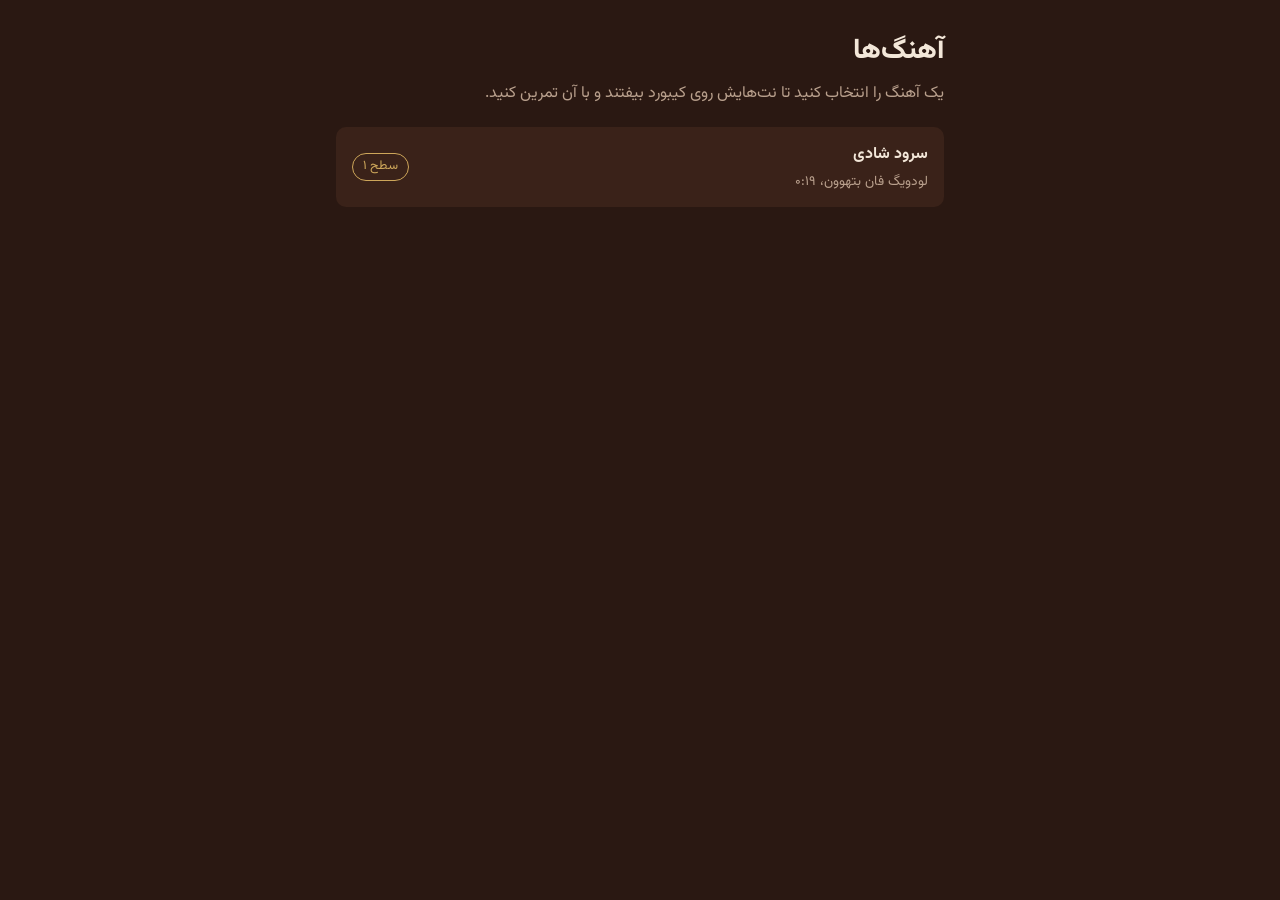
==== player.html @ ab83aef7 "Add falling-notes practice view (player.html) player.html?song=<name> shows the song's notes falling" ====
<!doctype html>
<html lang="fa" dir="rtl">
  <head>
    <meta charset="utf-8" />
    <meta name="viewport" content="width=device-width, initial-scale=1, viewport-fit=cover" />
    <meta name="theme-color" content="#2a1812" />
    <title>تمرین پیانو</title>
    <link rel="preload" href="assets/fonts/Vazirmatn-Variable.woff2" as="font" type="font/woff2" crossorigin />
    <link rel="stylesheet" href="css/base.css" />
    <link rel="stylesheet" href="css/keyboard.css" />
    <link rel="stylesheet" href="css/start.css" />
    <link rel="stylesheet" href="css/player.css" />
    <script type="module" src="js/player.js"></script>
  </head>
  <body>
    <!-- Practice view: shown for player.html?song=<name> -->
    <main class="player" id="player" hidden inert>
      <header class="player__header">
        <a class="player__back" href="player.html" aria-label="همه‌ی آهنگ‌ها">
          <svg viewBox="0 0 24 24" width="22" height="22" aria-hidden="true"><path d="M9 6l6 6-6 6" fill="none" stroke="currentColor" stroke-width="2.2" stroke-linecap="round" stroke-linejoin="round"/></svg>
        </a>
        <div class="player__heading">
          <h1 class="player__title" id="song-title"></h1>
          <p class="player__composer" id="song-composer"></p>
        </div>
        <p class="player__position" id="position" aria-live="off"></p>
      </header>

      <div class="toolbar" role="toolbar" aria-label="کنترل پخش">
        <div class="toolbar__group">
          <button type="button" class="tool tool--play" id="play" aria-label="پخش">
            <svg class="icon-play" viewBox="0 0 24 24" aria-hidden="true"><path d="M8 5.5v13l11-6.5z" fill="currentColor"/></svg>
            <svg class="icon-pause" viewBox="0 0 24 24" aria-hidden="true"><path d="M7 5h3.5v14H7zM13.5 5H17v14h-3.5z" fill="currentColor"/></svg>
          </button>
          <button type="button" class="tool" id="rewind" aria-label="برگشت به ابتدا">
            <svg viewBox="0 0 24 24" aria-hidden="true"><path d="M6 5h2.5v14H6zM19 5.5v13L9.5 12z" fill="currentColor"/></svg>
          </button>
          <button type="button" class="tool" id="metronome" aria-pressed="false" aria-label="مترونوم">
            <svg viewBox="0 0 24 24" aria-hidden="true"><path d="M9.2 3h5.6l3.7 17H5.5zM12 14.5l4.8-8.3" fill="none" stroke="currentColor" stroke-width="1.9" stroke-linejoin="round" stroke-linecap="round"/><path d="M7.4 16h9.2" stroke="currentColor" stroke-width="1.9"/></svg>
          </button>
          <button type="button" class="tool" id="loop" aria-pressed="false" aria-controls="loop-bar" aria-label="تکرار چند میزان">
            <svg viewBox="0 0 24 24" aria-hidden="true"><path d="M17 7H8a4 4 0 0 0-4 4v1M7 17h9a4 4 0 0 0 4-4v-1" fill="none" stroke="currentColor" stroke-width="1.9" stroke-linecap="round"/><path d="M15 4l3 3-3 3M9 20l-3-3 3-3" fill="none" stroke="currentColor" stroke-width="1.9" stroke-linecap="round" stroke-linejoin="round"/></svg>
          </button>
        </div>

        <div class="toolbar__group toolbar__hands">
          <button type="button" class="hand hand--right" id="hand-right" aria-pressed="true">دست راست</button>
          <button type="button" class="hand hand--left" id="hand-left" aria-pressed="true">دست چپ</button>
        </div>

        <label class="tempo">
          <span class="tempo__label">سرعت</span>
          <input type="range" id="tempo" min="30" max="150" step="5" value="100" />
          <output class="tempo__value" id="tempo-value" for="tempo">۱۰۰٪</output>
        </label>
      </div>

      <div class="loop-bar" id="loop-bar" hidden>
        <label class="loop-bar__field">از میزان <select id="loop-from"></select></label>
        <label class="loop-bar__field">تا میزان <select id="loop-to"></select></label>
      </div>

      <div class="player__keyboard" id="keyboard"></div>
    </main>

    <!-- Song list: shown for player.html with no song -->
    <main class="library" id="library" hidden>
      <h1 class="library__title">آهنگ‌ها</h1>
      <p class="library__intro">یک آهنگ را انتخاب کنید تا نت‌هایش روی کیبورد بیفتند و با آن تمرین کنید.</p>
      <ul class="library__list" id="song-list"></ul>
    </main>

    <main class="message" id="message" hidden>
      <p class="message__text" id="message-text"></p>
      <a class="message__link" href="player.html">دیدن همه‌ی آهنگ‌ها</a>
    </main>

    <button type="button" class="start" id="start" disabled hidden>
      <span class="start__title">برای شروع ضربه بزنید</span>
      <span class="start__note" id="start-note" aria-live="polite">در حال آماده‌سازی…</span>
    </button>
  </body>
</html>
---- css/base.css ----
/* Shared tokens, font and resets for every page. */

@font-face {
  font-family: 'Vazirmatn';
  src: url('../assets/fonts/Vazirmatn-Variable.woff2') format('woff2-variations'),
    url('../assets/fonts/Vazirmatn-Variable.woff2') format('woff2');
  font-weight: 100 900;
  font-style: normal;
  font-display: swap;
}

:root {
  /* Hands — the only place these colours are defined. */
  --hand-right: #2f80ed;
  --hand-left: #f2891d;
  --hand-right-deep: #1c5fc0;
  --hand-left-deep: #c96a0c;

  /* The instrument: lacquered rosewood case, ivory and ebony keys, key-slip felt, brass. */
  --lacquer: #2a1812;
  --lacquer-raised: #3a2219;
  --lacquer-edge: #4d2f23;
  --felt: #7a1e2a;
  --ivory: #f5efe1;
  --ivory-shade: #ddd3bf;
  --ebony: #17110e;
  --brass: #cda65a;

  /* Text on lacquer */
  --ink: #f3e7d9;
  --ink-muted: #b9a08d;

  --font: 'Vazirmatn', system-ui, sans-serif;
  --gutter: 16px;
  --radius-control: 12px;

  color-scheme: dark;
}

*,
*::before,
*::after {
  box-sizing: border-box;
}

html {
  -webkit-text-size-adjust: 100%;
  text-size-adjust: 100%;
}

body {
  margin: 0;
  background: var(--lacquer);
  color: var(--ink);
  font-family: var(--font);
  font-size: 1rem;
  line-height: 1.7;
  -webkit-tap-highlight-color: transparent;
}

[hidden] {
  display: none !important;
}

button {
  font: inherit;
  color: inherit;
}

:focus-visible {
  outline: 3px solid var(--brass);
  outline-offset: 3px;
}

.visually-hidden {
  position: absolute;
  width: 1px;
  height: 1px;
  margin: -1px;
  overflow: hidden;
  clip: rect(0 0 0 0);
  white-space: nowrap;
}

@media (prefers-reduced-motion: reduce) {
  *,
  *::before,
  *::after {
    transition-duration: 0.01ms !important;
    animation-duration: 0.01ms !important;
  }
}
---- css/keyboard.css ----
/* 88-key keyboard component (see js/keyboard.js). */

.keyboard {
  /* Width of one white key. Phones in portrait show ~1.5 octaves at a playable size,
     landscape ~4 octaves, wide desktops all 88 keys. --zoom is set by the zoom buttons. */
  --wk-base: clamp(34px, calc(100vw / 11), 56px);
  --wk: calc(var(--wk-base) * var(--zoom, 1));
  --kh: clamp(150px, 34svh, 280px); /* white key height */
  --bk-ratio: 0.6; /* black key width ÷ white key width (matches BLACK_WIDTH in JS) */
  --bk-height: 0.62;

  direction: ltr; /* low notes on the left, whatever the page direction */
  display: grid;
  user-select: none;
  -webkit-user-select: none;
  -webkit-touch-callout: none;
}

@media (orientation: landscape) {
  .keyboard {
    --wk-base: clamp(26px, calc(100vw / 29), 48px);
    --kh: clamp(120px, 46svh, 300px);
  }
}

@media (orientation: landscape) and (min-width: 1200px) {
  .keyboard {
    --wk-base: calc((100vw - 2 * var(--gutter)) / 52);
    --kh: clamp(150px, 30svh, 240px);
  }
}

/* ── Mini-map and zoom ───────────────────────────────────────────── */

.keyboard__bar {
  display: flex;
  align-items: center;
  gap: 8px;
  margin-bottom: 10px;
  padding-inline: var(--gutter);
}

/* With a stage (the falling-notes canvas) the stage takes the free height
   and sits flush on the keys. */
.keyboard--with-stage {
  grid-template-rows: auto minmax(0, 1fr) auto;
  height: 100%;
}

/* Fixed rows: when the bar is hidden (all keys fit) the stage must keep the middle row. */
.keyboard--with-stage .keyboard__bar {
  grid-row: 1;
}

.keyboard--with-stage .keyboard__stage {
  grid-row: 2;
}

.keyboard--with-stage .keyboard__scroller {
  grid-row: 3;
}

.keyboard__zoom {
  flex: none;
  width: 44px;
  height: 44px;
  border: 1px solid var(--lacquer-edge);
  border-radius: 50%;
  background: var(--lacquer-raised);
  font-size: 1.4rem;
  line-height: 1;
  cursor: pointer;
  touch-action: manipulation;
}

.keyboard__zoom:disabled {
  opacity: 0.35;
  cursor: default;
}

.keyboard__map {
  position: relative;
  flex: 1;
  height: 30px;
  border-radius: 6px;
  overflow: hidden;
  background: var(--ebony);
  cursor: grab;
  touch-action: none;
}

.keyboard__map-keys {
  --wk: calc(100% / 52);
  position: absolute;
  inset: 0;
  display: flex;
  pointer-events: none;
}

.keyboard__map-keys .key--white {
  flex: 1 1 0;
  border-right: 1px solid var(--ebony);
  background: var(--ivory-shade);
}

.keyboard__map-keys .key--black {
  position: absolute;
  top: 0;
  left: calc(var(--wk) * var(--x));
  width: calc(var(--wk) * var(--bk-ratio));
  height: 58%;
  background: var(--ebony);
}

.keyboard__map-keys .key[data-hand='right'] {
  background: var(--hand-right);
}

.keyboard__map-keys .key[data-hand='left'] {
  background: var(--hand-left);
}

.keyboard__map-window {
  position: absolute;
  top: 0;
  bottom: 0;
  border: 2px solid var(--brass);
  border-radius: 6px;
  background: rgb(205 166 90 / 0.18);
  pointer-events: none;
}

/* Wide screens show all 88 keys: nothing to scroll or zoom. */
.keyboard--fits .keyboard__bar {
  display: none;
}

/* ── Keys ────────────────────────────────────────────────────────── */

.keyboard__scroller {
  overflow-x: auto;
  overflow-y: hidden;
  scrollbar-width: none; /* the mini-map is the scrollbar */
  background: var(--ebony);
  border-top: 7px solid var(--felt);
  box-shadow: inset 0 6px 6px -4px rgb(0 0 0 / 0.6);
}

.keyboard__scroller::-webkit-scrollbar {
  display: none;
}

.keyboard__keys {
  position: relative;
  display: flex;
  width: max-content;
  height: var(--kh);
  margin-inline: auto; /* centred when every key fits */
  touch-action: none; /* swipes play notes instead of scrolling */
}

.keyboard__keys .key {
  --lit: transparent;
  cursor: pointer;
}

.keyboard__keys .key--white {
  position: relative;
  flex: none;
  width: var(--wk);
  height: 100%;
  border-right: 1px solid rgb(23 17 14 / 0.25);
  border-radius: 0 0 5px 5px;
  background: linear-gradient(to bottom, var(--ivory-shade), var(--ivory) 9%);
  box-shadow: inset 0 -6px 0 rgb(0 0 0 / 0.08);
}

.keyboard__keys .key--black {
  position: absolute;
  z-index: 1;
  top: 0;
  left: calc(var(--wk) * var(--x));
  width: calc(var(--wk) * var(--bk-ratio));
  height: calc(var(--kh) * var(--bk-height));
  border-radius: 0 0 4px 4px;
  background: linear-gradient(to bottom, #2b2320, var(--ebony) 85%, #3a302b);
  box-shadow:
    inset 0 -8px 0 rgb(255 255 255 / 0.07),
    1px 3px 3px rgb(0 0 0 / 0.45);
}

/* Pressed: the key dips a little (front lip gets shorter). */
.keyboard__keys .key--white.is-down {
  box-shadow: inset 0 -2px 0 rgb(0 0 0 / 0.1);
}

.keyboard__keys .key--black.is-down {
  box-shadow:
    inset 0 -3px 0 rgb(255 255 255 / 0.07),
    1px 1px 2px rgb(0 0 0 / 0.45);
}

/* Sounding: the key fills with the hand colour. */
.keyboard__keys .key[data-hand='right'] {
  --lit: var(--hand-right);
  --lit-deep: var(--hand-right-deep);
}

.keyboard__keys .key[data-hand='left'] {
  --lit: var(--hand-left);
  --lit-deep: var(--hand-left-deep);
}

.keyboard__keys .key--white[data-hand] {
  background: linear-gradient(to bottom, var(--lit-deep), var(--lit) 14%);
}

.keyboard__keys .key--black[data-hand] {
  background: linear-gradient(to bottom, var(--lit-deep), var(--lit) 80%);
}

.key__label {
  position: absolute;
  inset-inline: 0;
  bottom: 12px;
  direction: rtl;
  font-size: clamp(0.62rem, calc(var(--wk) * 0.3), 0.85rem);
  font-weight: 600;
  line-height: 1;
  text-align: center;
  color: rgb(23 17 14 / 0.55);
  pointer-events: none;
}

.key--middle-c .key__label {
  color: var(--ebony);
}

/* A small brass mark under middle C, so students can always find it. */
.key--middle-c::after {
  content: '';
  position: absolute;
  left: 50%;
  bottom: calc(12px + 1.4em);
  width: 6px;
  height: 6px;
  margin-left: -3px;
  border-radius: 50%;
  background: var(--brass);
  font-size: clamp(0.62rem, calc(var(--wk) * 0.3), 0.85rem);
}

.key[data-hand] .key__label {
  color: #fff;
}
---- css/start.css ----
/* "Tap to start" overlay shared by every page that plays sound (js/start-overlay.js). */

.start {
  position: fixed;
  inset: 0;
  z-index: 10;
  display: grid;
  place-content: center;
  justify-items: center;
  gap: 14px;
  width: 100%;
  padding: var(--gutter);
  border: 0;
  background: rgb(42 24 18 / 0.93);
  text-align: center;
  cursor: pointer;
  transition: opacity 0.25s;
}

@supports (backdrop-filter: blur(4px)) {
  .start {
    background: rgb(42 24 18 / 0.82);
    backdrop-filter: blur(6px);
  }
}

.start:disabled {
  cursor: progress;
}

.start__title {
  padding: 18px 34px;
  border-radius: 999px;
  background: var(--ivory);
  color: var(--ebony);
  font-size: clamp(1.4rem, 6vw, 2rem);
  font-weight: 800;
  line-height: 1.4;
  box-shadow: inset 0 -5px 0 var(--ivory-shade);
}

.start:disabled .start__title {
  background: var(--lacquer-raised);
  color: var(--ink-muted);
  box-shadow: none;
}

.start__note {
  max-width: 24em;
  color: var(--ink);
  font-size: 1rem;
}

.start.is-hidden {
  opacity: 0;
  pointer-events: none;
}
---- css/player.css ----
/* player.html — falling-notes practice view and the song list. */

/* ── Practice view ───────────────────────────────────────────────── */

.player {
  display: grid;
  /* Named areas, so the hidden loop bar leaves an empty row instead of shifting the keys up. */
  grid-template-areas: 'header' 'toolbar' 'loop' 'keys';
  grid-template-rows: auto auto auto minmax(0, 1fr);
  height: 100svh;
  padding-bottom: env(safe-area-inset-bottom);
  overflow: hidden;
}

.player[hidden] {
  display: none;
}

.player__header {
  grid-area: header;
  display: flex;
  align-items: center;
  gap: 10px;
  padding: calc(10px + env(safe-area-inset-top)) var(--gutter) 6px;
}

.player__back {
  display: grid;
  place-items: center;
  flex: none;
  width: 40px;
  height: 40px;
  margin-inline-start: -8px;
  border-radius: 50%;
  color: var(--ink-muted);
}

.player__heading {
  flex: 1;
  min-width: 0;
}

.player__title {
  margin: 0;
  overflow: hidden;
  font-size: 1.15rem;
  font-weight: 800;
  line-height: 1.4;
  white-space: nowrap;
  text-overflow: ellipsis;
}

.player__composer {
  margin: 0;
  overflow: hidden;
  color: var(--ink-muted);
  font-size: 0.85rem;
  line-height: 1.4;
  white-space: nowrap;
  text-overflow: ellipsis;
}

.player__position {
  flex: none;
  margin: 0;
  color: var(--ink-muted);
  font-size: 0.9rem;
  font-variant-numeric: tabular-nums;
}

/* ── Toolbar ─────────────────────────────────────────────────────── */

.toolbar {
  grid-area: toolbar;
  display: flex;
  flex-wrap: wrap;
  align-items: center;
  gap: 8px 14px;
  padding: 4px var(--gutter) 10px;
}

.toolbar__group {
  display: flex;
  align-items: center;
  gap: 6px;
}

.tool {
  display: grid;
  place-items: center;
  flex: none;
  width: 44px;
  height: 44px;
  padding: 0;
  border: 1px solid var(--lacquer-edge);
  border-radius: 50%;
  background: var(--lacquer-raised);
  color: var(--ink);
  cursor: pointer;
  touch-action: manipulation;
}

.tool svg {
  width: 22px;
  height: 22px;
}

.tool[aria-pressed='true'] {
  border-color: var(--brass);
  background: var(--brass);
  color: var(--ebony);
}

.tool--play {
  width: 52px;
  height: 52px;
  border: 0;
  background: var(--ivory);
  color: var(--ebony);
  box-shadow: inset 0 -4px 0 var(--ivory-shade);
}

.tool--play svg {
  width: 26px;
  height: 26px;
}

.tool--play .icon-pause,
.tool--play.is-playing .icon-play {
  display: none;
}

.tool--play.is-playing .icon-pause {
  display: block;
}

/* Hand switches: solid when the hand plays, outlined when it's muted for the student. */
.hand {
  --c: var(--hand-right);
  display: inline-flex;
  align-items: center;
  gap: 8px;
  min-height: 44px;
  padding: 0 14px;
  border: 2px solid var(--c);
  border-radius: 999px;
  background: var(--c);
  color: #fff;
  font-size: 0.9rem;
  font-weight: 700;
  cursor: pointer;
  touch-action: manipulation;
}

.hand--left {
  --c: var(--hand-left);
}

.hand[aria-pressed='false'] {
  border-style: dashed;
  background: transparent;
  color: var(--ink-muted);
}

.hand::after {
  content: '';
  width: 8px;
  height: 8px;
  border-radius: 50%;
  background: currentColor;
}

.hand[aria-pressed='false']::after {
  width: 10px;
  height: 2px;
  border-radius: 1px;
}

.tempo {
  display: flex;
  align-items: center;
  gap: 10px;
  flex: 1 1 220px;
  max-width: 420px;
  min-height: 44px;
  font-size: 0.9rem;
}

.tempo__label {
  color: var(--ink-muted);
}

.tempo__value {
  min-width: 3.2em;
  font-variant-numeric: tabular-nums;
  text-align: end;
}

.tempo input {
  flex: 1;
  min-width: 0;
  height: 44px;
  margin: 0;
  accent-color: var(--brass);
  background: transparent;
  cursor: pointer;
}

/* ── Loop range ──────────────────────────────────────────────────── */

.loop-bar {
  grid-area: loop;
  display: flex;
  flex-wrap: wrap;
  gap: 8px 16px;
  margin: 0 var(--gutter) 10px;
  padding: 8px 12px;
  border-inline-start: 3px solid var(--brass);
  border-radius: 6px;
  background: var(--lacquer-raised);
  font-size: 0.9rem;
}

.loop-bar[hidden] {
  display: none;
}

.loop-bar__field {
  display: flex;
  align-items: center;
  gap: 8px;
}

.loop-bar select {
  min-height: 40px;
  padding: 0 10px;
  border: 1px solid var(--lacquer-edge);
  border-radius: 8px;
  background: var(--lacquer);
  color: var(--ink);
  font: inherit;
}

/* ── Falling notes + keyboard ────────────────────────────────────── */

.player__keyboard {
  grid-area: keys;
  min-height: 0;
}

.player__keyboard.keyboard {
  --kh: clamp(100px, 19svh, 190px);
}

@media (orientation: landscape) {
  .player__keyboard.keyboard {
    --kh: clamp(70px, 24svh, 170px);
  }
}

.stage {
  position: relative;
  min-height: 0;
  background: linear-gradient(to bottom, var(--lacquer), #1d110d 70%);
}

.stage canvas {
  position: absolute;
  inset: 0;
  width: 100%;
  height: 100%;
  touch-action: none; /* drag: up/down moves through the song, sideways scrolls the keys */
  cursor: grab;
}

/* Phones on their side: header and toolbar share one row so the notes get the height. */
@media (orientation: landscape) and (max-height: 520px) {
  .player {
    grid-template-areas: 'header toolbar' 'loop loop' 'keys keys';
    grid-template-columns: minmax(0, auto) 1fr;
    grid-template-rows: auto auto minmax(0, 1fr);
  }

  .player__header {
    padding-top: calc(6px + env(safe-area-inset-top));
    padding-inline-start: max(var(--gutter), env(safe-area-inset-right));
  }

  .player__composer,
  .player__position {
    display: none;
  }

  .toolbar {
    flex-wrap: nowrap;
    padding-top: 6px;
    padding-bottom: 6px;
    padding-inline-end: max(var(--gutter), env(safe-area-inset-left));
  }

  .tool--play {
    width: 46px;
    height: 46px;
  }

  .hand {
    padding: 0 10px;
  }

  .player__keyboard .keyboard__bar {
    margin-bottom: 6px;
  }
}

/* ── Song list ───────────────────────────────────────────────────── */

.library {
  max-width: 40rem;
  margin: 0 auto;
  padding: calc(28px + env(safe-area-inset-top)) var(--gutter) 40px;
}

.library__title {
  margin: 0;
  font-size: 1.75rem;
  font-weight: 800;
}

.library__intro {
  margin: 4px 0 20px;
  color: var(--ink-muted);
}

.library__list {
  display: grid;
  gap: 2px;
  margin: 0;
  padding: 0;
  list-style: none;
}

.song-link {
  display: grid;
  grid-template-columns: 1fr auto;
  gap: 2px 16px;
  padding: 14px 16px;
  border-radius: 10px;
  background: var(--lacquer-raised);
  color: var(--ink);
  text-decoration: none;
}

.song-link:active {
  background: var(--lacquer-edge);
}

.song-link__title {
  font-weight: 700;
}

.song-link__meta {
  grid-column: 1;
  color: var(--ink-muted);
  font-size: 0.85rem;
}

.song-link__level {
  grid-row: 1 / span 2;
  grid-column: 2;
  align-self: center;
  padding: 2px 10px;
  border: 1px solid var(--brass);
  border-radius: 999px;
  color: var(--brass);
  font-size: 0.8rem;
}

.message {
  display: grid;
  justify-items: center;
  gap: 12px;
  padding: 30vh var(--gutter) 0;
  text-align: center;
}

.message__text {
  max-width: 26em;
  margin: 0;
}

.message__link {
  color: var(--brass);
}
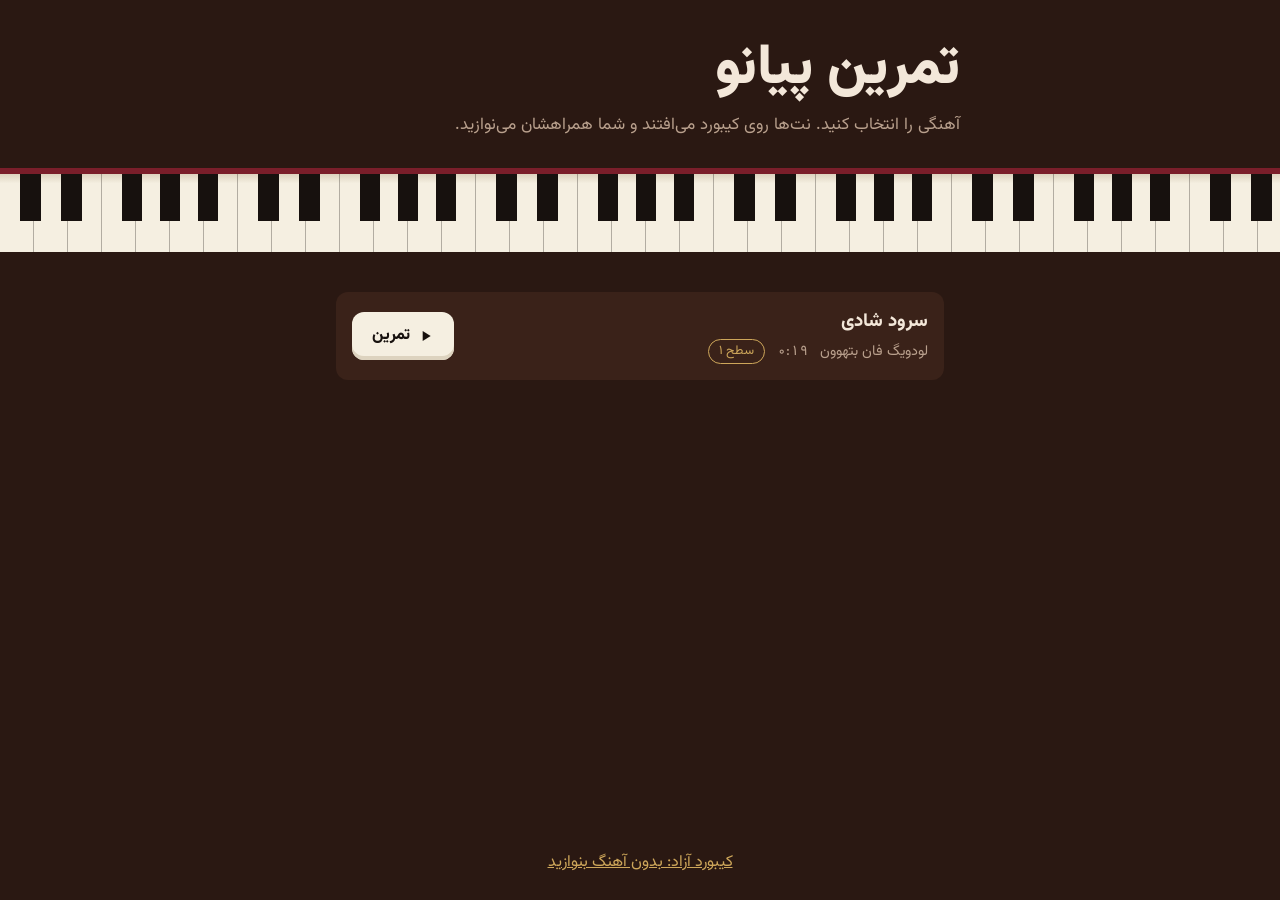
==== commit df004753: "Add song catalog (index.html) and GitHub Pages deployment - index.html: Persian catalog of songs/ind" ====
--- a/player.html
+++ b/player.html
@@ -13,10 +13,10 @@
     <script type="module" src="js/player.js"></script>
   </head>
   <body>
-    <!-- Practice view: shown for player.html?song=<name> -->
+    <!-- Practice view for player.html?song=<name> (without a song, js/player.js goes to the catalog) -->
     <main class="player" id="player" hidden inert>
       <header class="player__header">
-        <a class="player__back" href="player.html" aria-label="همه‌ی آهنگ‌ها">
+        <a class="player__back" href="index.html" aria-label="همه‌ی آهنگ‌ها">
           <svg viewBox="0 0 24 24" width="22" height="22" aria-hidden="true"><path d="M9 6l6 6-6 6" fill="none" stroke="currentColor" stroke-width="2.2" stroke-linecap="round" stroke-linejoin="round"/></svg>
         </a>
         <div class="player__heading">
@@ -63,16 +63,9 @@
       <div class="player__keyboard" id="keyboard"></div>
     </main>
 
-    <!-- Song list: shown for player.html with no song -->
-    <main class="library" id="library" hidden>
-      <h1 class="library__title">آهنگ‌ها</h1>
-      <p class="library__intro">یک آهنگ را انتخاب کنید تا نت‌هایش روی کیبورد بیفتند و با آن تمرین کنید.</p>
-      <ul class="library__list" id="song-list"></ul>
-    </main>
-
     <main class="message" id="message" hidden>
       <p class="message__text" id="message-text"></p>
-      <a class="message__link" href="player.html">دیدن همه‌ی آهنگ‌ها</a>
+      <a class="message__link" href="index.html">دیدن همه‌ی آهنگ‌ها</a>
     </main>
 
     <button type="button" class="start" id="start" disabled hidden>
--- a/css/player.css
+++ b/css/player.css
@@ -312,69 +312,6 @@
   }
 }
 
-/* ── Song list ───────────────────────────────────────────────────── */
-
-.library {
-  max-width: 40rem;
-  margin: 0 auto;
-  padding: calc(28px + env(safe-area-inset-top)) var(--gutter) 40px;
-}
-
-.library__title {
-  margin: 0;
-  font-size: 1.75rem;
-  font-weight: 800;
-}
-
-.library__intro {
-  margin: 4px 0 20px;
-  color: var(--ink-muted);
-}
-
-.library__list {
-  display: grid;
-  gap: 2px;
-  margin: 0;
-  padding: 0;
-  list-style: none;
-}
-
-.song-link {
-  display: grid;
-  grid-template-columns: 1fr auto;
-  gap: 2px 16px;
-  padding: 14px 16px;
-  border-radius: 10px;
-  background: var(--lacquer-raised);
-  color: var(--ink);
-  text-decoration: none;
-}
-
-.song-link:active {
-  background: var(--lacquer-edge);
-}
-
-.song-link__title {
-  font-weight: 700;
-}
-
-.song-link__meta {
-  grid-column: 1;
-  color: var(--ink-muted);
-  font-size: 0.85rem;
-}
-
-.song-link__level {
-  grid-row: 1 / span 2;
-  grid-column: 2;
-  align-self: center;
-  padding: 2px 10px;
-  border: 1px solid var(--brass);
-  border-radius: 999px;
-  color: var(--brass);
-  font-size: 0.8rem;
-}
-
 .message {
   display: grid;
   justify-items: center;
